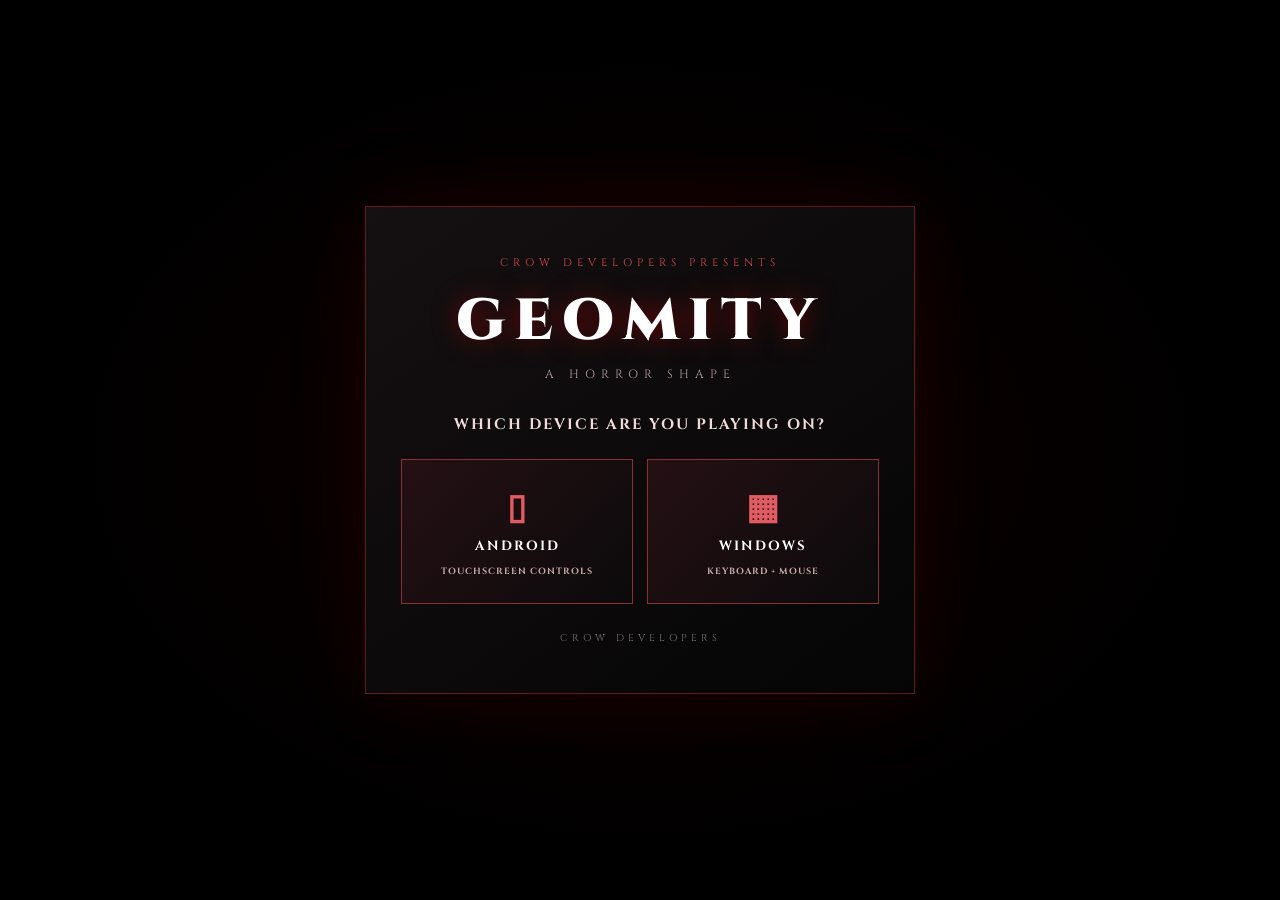
==== Geomity_Web_v1.0/frontend/game/game.html @ b89e96bc "Add files via upload" ====
<!DOCTYPE html>
<html lang="en">
<head>
    <meta charset="UTF-8">
    <meta name="viewport" content="width=device-width, initial-scale=1.0, maximum-scale=1.0, user-scalable=no">
    <meta name="theme-color" content="#020203">
    <title>GEOMITY — A Horror Shape</title>
    <link rel="stylesheet" href="game.css">
</head>
<body>

    <canvas id="game"></canvas>

    <!-- DEVICE SELECTION -->
    <div id="device-screen" class="screen">
        <div class="overlay-panel">
            <div class="eyebrow">CROW DEVELOPERS PRESENTS</div>
            <h1>GEOMITY</h1>
            <p class="subtitle">A HORROR SHAPE</p>
            <h2 class="device-heading">WHICH DEVICE ARE YOU PLAYING ON?</h2>

            <div class="device-options">
                <button id="android-button" class="device-button">
                    <span class="device-icon">▯</span>
                    <span>ANDROID</span>
                    <small>TOUCHSCREEN CONTROLS</small>
                </button>

                <button id="windows-button" class="device-button">
                    <span class="device-icon">▦</span>
                    <span>WINDOWS</span>
                    <small>KEYBOARD + MOUSE</small>
                </button>
            </div>

            <div class="overlay-footer">CROW DEVELOPERS</div>
        </div>
    </div>

    <!-- ANDROID LANDSCAPE INSTRUCTION -->
    <div id="orientation-screen" class="screen hidden">
        <div class="overlay-panel">
            <div class="eyebrow">ANDROID MODE</div>
            <div class="rotate-symbol">↻</div>
            <h2>ROTATE YOUR DEVICE</h2>
            <p id="orientation-message">
                Please turn your phone sideways to landscape mode to play GEOMITY.
            </p>
        </div>
    </div>

    <!-- GAME HUD -->
    <div id="hud">
        <div class="hud-top">
            <div class="brand">GEOMITY <span>V1.0</span></div>
            <div id="map-name">MAP 1: THE FORGOTTEN MAZE</div>
            <div id="fragments">FRAGMENTS: 0 / 3</div>
        </div>

        <div id="message">FIND THE THREE ENERGY FRAGMENTS</div>
        <div id="crosshair">+</div>

        <div id="hint">
            WASD: MOVE | MOUSE: LOOK | F: FLASHLIGHT | ESC: PAUSE
        </div>
    </div>

    <!-- ANDROID TOUCH CONTROLS -->
    <div id="touch-controls" class="hidden">
        <div class="touch-movement">
            <button class="touch-button" data-key="w" aria-label="Move forward">▲</button>
            <div class="touch-middle">
                <button class="touch-button" data-key="a" aria-label="Move left">◀</button>
                <button class="touch-button" data-key="s" aria-label="Move backward">▼</button>
                <button class="touch-button" data-key="d" aria-label="Move right">▶</button>
            </div>
        </div>

        <div class="touch-actions">
            <button id="touch-flashlight" class="touch-button action-button">LIGHT</button>
            <button id="touch-pause" class="touch-button action-button">PAUSE</button>
        </div>

        <div id="touch-look-hint">DRAG THE SCREEN TO LOOK</div>
    </div>

    <!-- MAP SELECTION -->
    <div id="map-screen" class="screen hidden">
        <div class="map-panel">
            <div class="eyebrow">CROW DEVELOPERS PRESENTS</div>
            <h1>GEOMITY</h1>
            <p class="subtitle">A HORROR SHAPE</p>
            <h2>SELECT YOUR MAP</h2>
            <p class="map-description">
                Complete each map to unlock the next challenge.
            </p>

            <div class="map-list">
                <button class="map-card unlocked" id="map-1-button" data-map="1">
                    <span class="map-number">MAP 01</span>
                    <span class="map-title">THE FORGOTTEN MAZE</span>
                    <span class="map-difficulty">EASY</span>
                    <span class="map-status">UNLOCKED</span>
                </button>

                <button class="map-card locked" id="map-2-button" data-map="2" disabled>
                    <span class="map-number">MAP 02</span>
                    <span class="map-title">THE SILENT ROOMS</span>
                    <span class="map-difficulty">MEDIUM</span>
                    <span class="map-status">LOCKED</span>
                </button>

                <button class="map-card locked" id="map-3-button" data-map="3" disabled>
                    <span class="map-number">MAP 03</span>
                    <span class="map-title">THE HOLLOW DEPTHS</span>
                    <span class="map-difficulty">HARD</span>
                    <span class="map-status">LOCKED</span>
                </button>

                <button class="map-card locked" id="map-4-button" data-map="4" disabled>
                    <span class="map-number">MAP 04</span>
                    <span class="map-title">THE DARKEST HOUR</span>
                    <span class="map-difficulty">EXTREME</span>
                    <span class="map-status">LOCKED</span>
                </button>

                <button class="map-card locked" id="map-5-button" data-map="5" disabled>
                    <span class="map-number">MAP 05</span>
                    <span class="map-title">THE IMPOSSIBLE</span>
                    <span class="map-difficulty">IMPOSSIBLE</span>
                    <span class="map-status">LOCKED</span>
                </button>
            </div>

            <button id="map-exit-button" class="map-exit-button">
                EXIT TO MAIN MENU
            </button>

            <div class="overlay-footer">CROW DEVELOPERS</div>
        </div>
    </div>

    <!-- INTRODUCTION / PAUSE / RESULT -->
    <div id="overlay" class="screen hidden">
        <div class="overlay-panel">
            <div class="eyebrow">A HORROR SHAPE</div>
            <h1 id="result-title">GEOMITY</h1>
            <p id="result-text">THE MAZE IS WAITING.</p>
            <button id="start-button">ENTER THE MAZE</button>
            <button id="exit-level-button" class="hidden">EXIT LEVEL</button>
            <div class="overlay-footer">CROW DEVELOPERS</div>
        </div>
    </div>

    <script src="../audio/music.js"></script>
    <script src="game.js"></script>
</body>
</html>
---- Geomity_Web_v1.0/frontend/game/game.css ----
@import url('https://fonts.googleapis.com/css2?family=Cinzel:wght@400;500;600;700;900&display=swap');

* {
    margin: 0;
    padding: 0;
    box-sizing: border-box;
}

html, body {
    width: 100%;
    height: 100%;
    overflow: hidden;
    background: #020203;
    color: #fff;
    font-family: 'Cinzel', Georgia, serif;
    user-select: none;
    -webkit-user-select: none;
    -webkit-tap-highlight-color: transparent;
    touch-action: none;
}

/* GAME CANVAS */

canvas {
    position: fixed;
    inset: 0;
    z-index: 0;
    display: block;
    width: 100vw;
    height: 100vh;
    touch-action: none;
}

/* GAME HUD */

#hud {
    position: fixed;
    inset: 0;
    z-index: 2;
    pointer-events: none;
}

.hud-top {
    position: absolute;
    top: 22px;
    left: 28px;
    right: 28px;
    display: flex;
    justify-content: space-between;
    align-items: center;
    gap: 20px;
    font-size: 13px;
    letter-spacing: 2px;
    text-shadow: 0 0 12px #000;
}

.brand {
    font-size: 20px;
    font-weight: 900;
    color: #fff;
}

.brand span {
    color: #c52c35;
    font-size: 11px;
}

#map-name, #fragments {
    color: #eee;
}

#message {
    position: absolute;
    top: 85px;
    width: 100%;
    text-align: center;
    font-size: 13px;
    letter-spacing: 3px;
    color: #e7c6c6;
}

#crosshair {
    position: absolute;
    top: 50%;
    left: 50%;
    transform: translate(-50%, -50%);
    font-size: 23px;
    color: white;
    text-shadow: 0 0 8px red;
}

#hint {
    position: absolute;
    bottom: 20px;
    width: 100%;
    text-align: center;
    color: #bbb;
    font-size: 10px;
    letter-spacing: 1.5px;
}

/* SCREEN OVERLAYS */

.screen {
    position: fixed;
    inset: 0;
    z-index: 10;
    display: flex;
    justify-content: center;
    align-items: center;
    padding: 28px;
    overflow-y: auto;
    background:
        radial-gradient(ellipse at center, rgba(80, 0, 0, 0.20), transparent 65%),
        rgba(0, 0, 0, 0.94);
}

.hidden {
    display: none !important;
}

/* DEVICE SELECTION */

.overlay-panel {
    width: min(550px, 100%);
    padding: 48px 35px;
    text-align: center;
    border: 1px solid rgba(180, 45, 52, 0.5);
    background: linear-gradient(145deg, #151012, #050505);
    box-shadow: 0 0 70px rgba(120, 0, 0, 0.2);
}

.eyebrow {
    color: #d44b52;
    font-size: 11px;
    letter-spacing: 5px;
    margin-bottom: 12px;
}

.overlay-panel h1,
.map-panel h1 {
    color: #fff;
    font-size: clamp(35px, 6vw, 58px);
    font-weight: 900;
    letter-spacing: 9px;
    text-shadow: 0 0 25px rgba(180, 0, 0, 0.55);
}

.subtitle {
    color: #b7a2a2;
    font-size: 12px;
    letter-spacing: 6px;
    margin-top: 5px;
    margin-bottom: 30px;
}

.device-heading {
    color: #f1dada;
    font-size: 15px;
    letter-spacing: 2px;
    line-height: 1.7;
    margin: 22px 0;
}

.device-options {
    display: grid;
    grid-template-columns: repeat(2, minmax(0, 1fr));
    gap: 14px;
}

.device-button {
    min-height: 145px;
    padding: 18px 10px;
    display: flex;
    flex-direction: column;
    align-items: center;
    justify-content: center;
    gap: 10px;
    border: 1px solid #8c3038;
    background: linear-gradient(135deg, #251014, #0b0a0b);
    color: #fff;
    font-family: inherit;
    font-weight: 700;
    letter-spacing: 2px;
    cursor: pointer;
    transition: 0.25s ease;
}

.device-button:hover,
.device-button:focus-visible {
    border-color: #ff555e;
    background: linear-gradient(135deg, #45151c, #130c0e);
    box-shadow: 0 0 25px rgba(170, 0, 0, 0.25);
}

.device-button small {
    color: #c8aaaa;
    font-size: 9px;
    letter-spacing: 1px;
}

.device-icon {
    font-family: Arial, sans-serif;
    font-size: 35px;
    color: #e05b62;
}

.overlay-footer {
    color: #777;
    font-size: 10px;
    letter-spacing: 4px;
    margin-top: 27px;
}

/* ORIENTATION SCREEN */

#orientation-screen {
    z-index: 30;
}

.rotate-symbol {
    font-family: Arial, sans-serif;
    font-size: 65px;
    color: #e05b62;
    margin: 12px 0;
}

#orientation-screen h2 {
    font-size: 19px;
    letter-spacing: 3px;
    margin-bottom: 15px;
}

#orientation-message {
    color: #c9baba;
    font-family: Georgia, serif;
    font-size: 15px;
    line-height: 1.8;
}

/* MAP SELECTION */

.map-panel {
    width: min(850px, 100%);
    max-height: 100%;
    overflow-y: auto;
    padding: 30px 35px;
    text-align: center;
    border: 1px solid rgba(170, 45, 52, 0.45);
    background: linear-gradient(145deg, #101012, #070708);
    box-shadow:
        0 0 60px rgba(120, 0, 0, 0.15),
        inset 0 0 35px rgba(255, 255, 255, 0.015);
}

.map-panel h2 {
    color: #f1dada;
    font-size: 18px;
    letter-spacing: 4px;
    margin-bottom: 12px;
}

.map-description {
    color: #aaa;
    font-family: Georgia, serif;
    font-size: 14px;
    line-height: 1.7;
    margin: 0 auto 27px;
}

/* MAP CARDS */

.map-list {
    display: grid;
    grid-template-columns: repeat(2, minmax(0, 1fr));
    gap: 15px;
    width: 100%;
}

.map-card {
    min-height: 120px;
    padding: 17px 20px;
    display: flex;
    flex-direction: column;
    justify-content: center;
    align-items: flex-start;
    gap: 8px;
    text-align: left;
    border: 1px solid #383033;
    background: linear-gradient(135deg, #191416, #0b0a0b);
    color: #fff;
    cursor: pointer;
    font-family: inherit;
    transition: 0.25s ease;
}

.map-card.unlocked {
    border-color: #8c3038;
}

.map-card.unlocked:hover {
    border-color: #ff555e;
    background: linear-gradient(135deg, #351317, #130c0e);
    transform: translateY(-3px);
    box-shadow: 0 8px 25px rgba(170, 0, 0, 0.2);
}

.map-card.locked {
    opacity: 0.48;
    cursor: not-allowed;
}

.map-number {
    color: #d45a60;
    font-size: 10px;
    letter-spacing: 3px;
}

.map-title {
    color: #fff;
    font-size: 14px;
    font-weight: 700;
    letter-spacing: 1.5px;
    line-height: 1.5;
}

.map-difficulty {
    color: #d4baba;
    font-size: 10px;
    letter-spacing: 2px;
}

.map-status {
    color: #e05b62;
    font-size: 9px;
    letter-spacing: 2px;
    margin-top: 2px;
}

.map-card.locked .map-status {
    color: #999;
}

/* INTRODUCTION / PAUSE / RESULT */

#result-text {
    color: #c9baba;
    font-family: Georgia, serif;
    font-size: 15px;
    line-height: 1.8;
    margin: 20px 0 30px;
}

#start-button,
#exit-level-button {
    display: block;
    width: min(280px, 100%);
    min-height: 48px;
    margin: 13px auto;
    padding: 12px 20px;
    border: 1px solid #a93640;
    background: #4a1017;
    color: white;
    font-family: inherit;
    font-size: 12px;
    font-weight: 700;
    letter-spacing: 3px;
    cursor: pointer;
    transition: 0.25s ease;
}

#start-button:hover,
#exit-level-button:hover {
    background: #8c202b;
    box-shadow: 0 0 22px rgba(190, 30, 40, 0.35);
}

#exit-level-button {
    background: #171315;
    border-color: #655055;
}

#exit-level-button:hover {
    background: #302126;
}

/* ANDROID TOUCH CONTROLS */

#touch-controls {
    position: fixed;
    inset: 0;
    z-index: 5;
    pointer-events: none;
}

.touch-movement {
    position: absolute;
    left: 20px;
    bottom: 22px;
    display: flex;
    flex-direction: column;
    align-items: center;
    gap: 7px;
    pointer-events: auto;
}

.touch-middle {
    display: flex;
    align-items: center;
    gap: 7px;
}

.touch-button {
    min-width: 54px;
    min-height: 54px;
    padding: 8px;
    border: 1px solid rgba(220, 75, 85, 0.8);
    border-radius: 10px;
    background: rgba(30, 8, 13, 0.82);
    color: #fff;
    font-family: Arial, sans-serif;
    font-size: 21px;
    font-weight: bold;
    touch-action: none;
    user-select: none;
    -webkit-user-select: none;
}

.touch-button:active {
    background: rgba(130, 25, 40, 0.95);
    border-color: #ff6974;
}

.touch-actions {
    position: absolute;
    right: 20px;
    bottom: 25px;
    display: flex;
    flex-direction: column;
    gap: 10px;
    pointer-events: auto;
}

.action-button {
    min-width: 76px;
    min-height: 48px;
    font-family: 'Cinzel', Georgia, serif;
    font-size: 10px;
    letter-spacing: 1px;
}

#touch-look-hint {
    position: absolute;
    right: 115px;
    bottom: 18px;
    color: rgba(255, 255, 255, 0.55);
    font-size: 9px;
    letter-spacing: 1px;
    pointer-events: none;
}

/* SCROLLBARS */

.map-panel::-webkit-scrollbar,
.screen::-webkit-scrollbar {
    width: 6px;
}

.map-panel::-webkit-scrollbar-thumb,
.screen::-webkit-scrollbar-thumb {
    background: #743039;
}

/* RESPONSIVE */

@media (max-width: 650px) {
    .screen {
        padding: 12px;
    }

    .map-panel {
        padding: 25px 16px;
    }

    .map-list {
        grid-template-columns: 1fr;
    }

    .map-card {
        min-height: 110px;
    }

    .hud-top {
        top: 12px;
        left: 12px;
        right: 12px;
        flex-wrap: wrap;
        font-size: 9px;
    }

    #hint {
        font-size: 8px;
        letter-spacing: 0.5px;
    }

    .overlay-panel {
        padding: 30px 18px;
    }
}

@media (max-width: 420px) {
    .device-options {
        grid-template-columns: 1fr;
    }

    .device-button {
        min-height: 105px;
    }
}

@media (max-height: 650px) {
    .map-panel {
        padding-top: 18px;
        padding-bottom: 18px;
    }

    .subtitle {
        margin-bottom: 18px;
    }

    .map-description {
        margin-bottom: 15px;
    }

    .map-card {
        min-height: 100px;
    }
}

/* LANDSCAPE MOBILE LAYOUT */

@media (orientation: landscape) and (max-height: 500px) {
    .touch-movement {
        left: 14px;
        bottom: 10px;
        gap: 4px;
    }

    .touch-middle {
        gap: 4px;
    }

    .touch-button {
        min-width: 45px;
        min-height: 43px;
    }

    .touch-actions {
        right: 14px;
        bottom: 12px;
    }

    .action-button {
        min-width: 65px;
        min-height: 40px;
    }

    #touch-look-hint {
        display: none;
    }
}

/* MAP SELECTION EXIT BUTTON */

.map-exit-button {
    display: block;
    width: min(280px, 100%);
    min-height: 48px;
    margin: 20px auto 0;
    padding: 12px 20px;

    background: #171315;
    color: #e8dfe0;
    border: 1px solid #655055;
    border-radius: 4px;

    font-family: inherit;
    font-size: 13px;
    font-weight: 700;
    letter-spacing: 2px;

    cursor: pointer;
    transition: 0.2s ease;
}

.map-exit-button:hover {
    background: #302126;
    border-color: #a33a45;
    box-shadow: 0 0 18px rgba(190, 30, 40, 0.3);
}
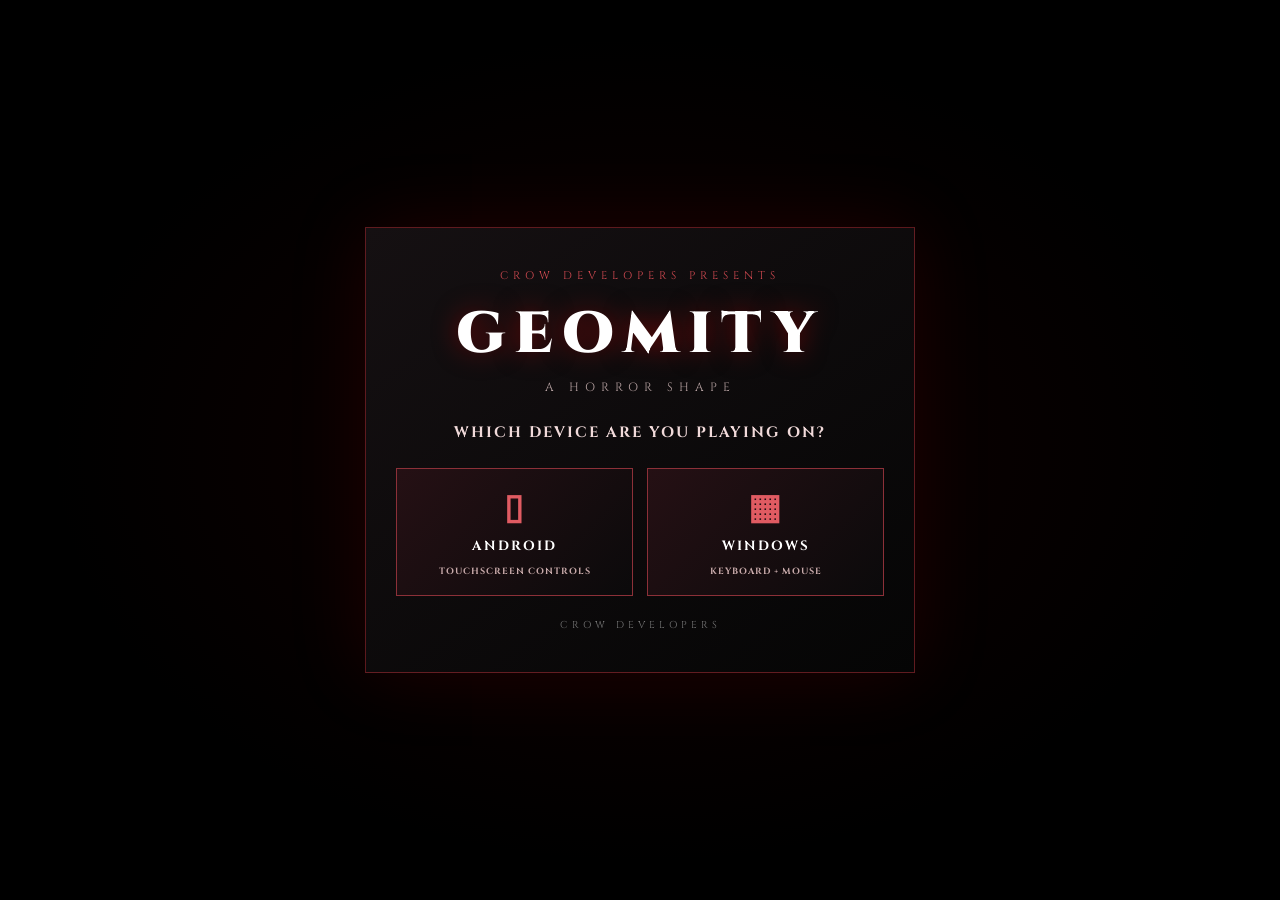
==== commit 75673358: "Refactor game.html for improved structure and clarity" ====
--- a/Geomity_Web_v1.0/frontend/game/game.html
+++ b/Geomity_Web_v1.0/frontend/game/game.html
@@ -1,3 +1,4 @@
+
 <!DOCTYPE html>
 <html lang="en">
 <head>
@@ -69,6 +70,7 @@
     <div id="touch-controls" class="hidden">
         <div class="touch-movement">
             <button class="touch-button" data-key="w" aria-label="Move forward">▲</button>
+
             <div class="touch-middle">
                 <button class="touch-button" data-key="a" aria-label="Move left">◀</button>
                 <button class="touch-button" data-key="s" aria-label="Move backward">▼</button>
@@ -77,82 +79,128 @@
         </div>
 
         <div class="touch-actions">
-            <button id="touch-flashlight" class="touch-button action-button">LIGHT</button>
-            <button id="touch-pause" class="touch-button action-button">PAUSE</button>
+            <button id="touch-flashlight" class="touch-button action-button">
+                LIGHT
+            </button>
+
+            <button id="touch-pause" class="touch-button action-button">
+                PAUSE
+            </button>
         </div>
 
         <div id="touch-look-hint">DRAG THE SCREEN TO LOOK</div>
     </div>
 
-    <!-- MAP SELECTION -->
+    <!-- MAP SELECTION: ONE MAP AT A TIME -->
     <div id="map-screen" class="screen hidden">
         <div class="map-panel">
+
             <div class="eyebrow">CROW DEVELOPERS PRESENTS</div>
+
             <h1>GEOMITY</h1>
             <p class="subtitle">A HORROR SHAPE</p>
+
             <h2>SELECT YOUR MAP</h2>
+
             <p class="map-description">
                 Complete each map to unlock the next challenge.
             </p>
 
-            <div class="map-list">
-                <button class="map-card unlocked" id="map-1-button" data-map="1">
-                    <span class="map-number">MAP 01</span>
-                    <span class="map-title">THE FORGOTTEN MAZE</span>
-                    <span class="map-difficulty">EASY</span>
-                    <span class="map-status">UNLOCKED</span>
-                </button>
-
-                <button class="map-card locked" id="map-2-button" data-map="2" disabled>
-                    <span class="map-number">MAP 02</span>
-                    <span class="map-title">THE SILENT ROOMS</span>
-                    <span class="map-difficulty">MEDIUM</span>
-                    <span class="map-status">LOCKED</span>
-                </button>
-
-                <button class="map-card locked" id="map-3-button" data-map="3" disabled>
-                    <span class="map-number">MAP 03</span>
-                    <span class="map-title">THE HOLLOW DEPTHS</span>
-                    <span class="map-difficulty">HARD</span>
-                    <span class="map-status">LOCKED</span>
-                </button>
-
-                <button class="map-card locked" id="map-4-button" data-map="4" disabled>
-                    <span class="map-number">MAP 04</span>
-                    <span class="map-title">THE DARKEST HOUR</span>
-                    <span class="map-difficulty">EXTREME</span>
-                    <span class="map-status">LOCKED</span>
-                </button>
-
-                <button class="map-card locked" id="map-5-button" data-map="5" disabled>
-                    <span class="map-number">MAP 05</span>
-                    <span class="map-title">THE IMPOSSIBLE</span>
-                    <span class="map-difficulty">IMPOSSIBLE</span>
-                    <span class="map-status">LOCKED</span>
-                </button>
+            <div class="map-carousel">
+
+                <button
+                    type="button"
+                    id="map-prev-button"
+                    class="map-nav-button"
+                    aria-label="Previous map">
+                    &#10094;
+                </button>
+
+                <div class="map-preview" aria-live="polite">
+
+                    <div
+                        class="map-preview-number"
+                        id="map-preview-number">
+                        MAP 1 OF 5
+                    </div>
+
+                    <div
+                        class="map-preview-symbol"
+                        id="map-preview-symbol">
+                        01
+                    </div>
+
+                    <h3 id="map-preview-title">
+                        THE FORGOTTEN MAZE
+                    </h3>
+
+                    <p
+                        class="map-preview-difficulty"
+                        id="map-preview-difficulty">
+                        EASY
+                    </p>
+
+                    <p
+                        class="map-preview-status unlocked"
+                        id="map-preview-status">
+                        UNLOCKED
+                    </p>
+
+                </div>
+
+                <button
+                    type="button"
+                    id="map-next-button"
+                    class="map-nav-button"
+                    aria-label="Next map">
+                    &#10095;
+                </button>
+
             </div>
 
-            <button id="map-exit-button" class="map-exit-button">
+            <button
+                type="button"
+                id="map-play-button"
+                class="map-play-button">
+                PLAY MAP
+            </button>
+
+            <button
+                id="map-exit-button"
+                class="map-exit-button">
                 EXIT TO MAIN MENU
             </button>
 
             <div class="overlay-footer">CROW DEVELOPERS</div>
+
         </div>
     </div>
 
     <!-- INTRODUCTION / PAUSE / RESULT -->
     <div id="overlay" class="screen hidden">
         <div class="overlay-panel">
+
             <div class="eyebrow">A HORROR SHAPE</div>
+
             <h1 id="result-title">GEOMITY</h1>
+
             <p id="result-text">THE MAZE IS WAITING.</p>
-            <button id="start-button">ENTER THE MAZE</button>
-            <button id="exit-level-button" class="hidden">EXIT LEVEL</button>
+
+            <button id="start-button">
+                ENTER THE MAZE
+            </button>
+
+            <button id="exit-level-button" class="hidden">
+                EXIT LEVEL
+            </button>
+
             <div class="overlay-footer">CROW DEVELOPERS</div>
+
         </div>
     </div>
 
     <script src="../audio/music.js"></script>
     <script src="game.js"></script>
+
 </body>
-</html>+</html>
--- a/Geomity_Web_v1.0/frontend/game/game.css
+++ b/Geomity_Web_v1.0/frontend/game/game.css
@@ -1,4 +1,9 @@
+
 @import url('https://fonts.googleapis.com/css2?family=Cinzel:wght@400;500;600;700;900&display=swap');
+
+/* =====================================
+   GLOBAL
+===================================== */
 
 * {
     margin: 0;
@@ -6,9 +11,11 @@
     box-sizing: border-box;
 }
 
-html, body {
+html,
+body {
     width: 100%;
     height: 100%;
+    min-height: 0;
     overflow: hidden;
     background: #020203;
     color: #fff;
@@ -16,22 +23,33 @@
     user-select: none;
     -webkit-user-select: none;
     -webkit-tap-highlight-color: transparent;
-    touch-action: none;
-}
-
-/* GAME CANVAS */
+    overscroll-behavior: none;
+}
+
+@supports (height: 100dvh) {
+    html,
+    body {
+        height: 100dvh;
+    }
+}
+
+/* =====================================
+   GAME CANVAS
+===================================== */
 
 canvas {
     position: fixed;
     inset: 0;
     z-index: 0;
     display: block;
-    width: 100vw;
-    height: 100vh;
+    width: 100%;
+    height: 100%;
     touch-action: none;
 }
 
-/* GAME HUD */
+/* =====================================
+   GAME HUD
+===================================== */
 
 #hud {
     position: fixed;
@@ -65,7 +83,8 @@
     font-size: 11px;
 }
 
-#map-name, #fragments {
+#map-name,
+#fragments {
     color: #eee;
 }
 
@@ -99,7 +118,9 @@
     letter-spacing: 1.5px;
 }
 
-/* SCREEN OVERLAYS */
+/* =====================================
+   SCREEN OVERLAYS
+===================================== */
 
 .screen {
     position: fixed;
@@ -108,10 +129,14 @@
     display: flex;
     justify-content: center;
     align-items: center;
-    padding: 28px;
-    overflow-y: auto;
+    padding: 16px;
+    overflow: hidden;
     background:
-        radial-gradient(ellipse at center, rgba(80, 0, 0, 0.20), transparent 65%),
+        radial-gradient(
+            ellipse at center,
+            rgba(80, 0, 0, 0.20),
+            transparent 65%
+        ),
         rgba(0, 0, 0, 0.94);
 }
 
@@ -119,11 +144,14 @@
     display: none !important;
 }
 
-/* DEVICE SELECTION */
+/* =====================================
+   DEVICE SELECTION
+===================================== */
 
 .overlay-panel {
     width: min(550px, 100%);
-    padding: 48px 35px;
+    max-height: 100%;
+    padding: 40px 30px;
     text-align: center;
     border: 1px solid rgba(180, 45, 52, 0.5);
     background: linear-gradient(145deg, #151012, #050505);
@@ -140,7 +168,7 @@
 .overlay-panel h1,
 .map-panel h1 {
     color: #fff;
-    font-size: clamp(35px, 6vw, 58px);
+    font-size: clamp(28px, 6vw, 58px);
     font-weight: 900;
     letter-spacing: 9px;
     text-shadow: 0 0 25px rgba(180, 0, 0, 0.55);
@@ -151,7 +179,7 @@
     font-size: 12px;
     letter-spacing: 6px;
     margin-top: 5px;
-    margin-bottom: 30px;
+    margin-bottom: 25px;
 }
 
 .device-heading {
@@ -169,7 +197,7 @@
 }
 
 .device-button {
-    min-height: 145px;
+    min-height: 125px;
     padding: 18px 10px;
     display: flex;
     flex-direction: column;
@@ -209,10 +237,12 @@
     color: #777;
     font-size: 10px;
     letter-spacing: 4px;
-    margin-top: 27px;
-}
-
-/* ORIENTATION SCREEN */
+    margin-top: 22px;
+}
+
+/* =====================================
+   ORIENTATION SCREEN
+===================================== */
 
 #orientation-screen {
     z-index: 30;
@@ -238,13 +268,14 @@
     line-height: 1.8;
 }
 
-/* MAP SELECTION */
+/* =====================================
+   MAP SELECTION
+===================================== */
 
 .map-panel {
     width: min(850px, 100%);
-    max-height: 100%;
-    overflow-y: auto;
-    padding: 30px 35px;
+    max-height: calc(100% - 12px);
+    padding: 22px 30px;
     text-align: center;
     border: 1px solid rgba(170, 45, 52, 0.45);
     background: linear-gradient(145deg, #101012, #070708);
@@ -257,34 +288,36 @@
     color: #f1dada;
     font-size: 18px;
     letter-spacing: 4px;
-    margin-bottom: 12px;
+    margin-bottom: 10px;
 }
 
 .map-description {
     color: #aaa;
     font-family: Georgia, serif;
     font-size: 14px;
-    line-height: 1.7;
-    margin: 0 auto 27px;
-}
-
-/* MAP CARDS */
+    line-height: 1.6;
+    margin: 0 auto 18px;
+}
+
+/* =====================================
+   MAP CARDS
+===================================== */
 
 .map-list {
     display: grid;
     grid-template-columns: repeat(2, minmax(0, 1fr));
-    gap: 15px;
+    gap: 12px;
     width: 100%;
 }
 
 .map-card {
-    min-height: 120px;
-    padding: 17px 20px;
+    min-height: 105px;
+    padding: 13px 17px;
     display: flex;
     flex-direction: column;
     justify-content: center;
     align-items: flex-start;
-    gap: 8px;
+    gap: 6px;
     text-align: left;
     border: 1px solid #383033;
     background: linear-gradient(135deg, #191416, #0b0a0b);
@@ -341,7 +374,9 @@
     color: #999;
 }
 
-/* INTRODUCTION / PAUSE / RESULT */
+/* =====================================
+   INTRODUCTION / PAUSE / RESULT
+===================================== */
 
 #result-text {
     color: #c9baba;
@@ -384,7 +419,9 @@
     background: #302126;
 }
 
-/* ANDROID TOUCH CONTROLS */
+/* =====================================
+   ANDROID TOUCH CONTROLS
+===================================== */
 
 #touch-controls {
     position: fixed;
@@ -459,7 +496,37 @@
     pointer-events: none;
 }
 
-/* SCROLLBARS */
+/* =====================================
+   MAP EXIT BUTTON
+===================================== */
+
+.map-exit-button {
+    display: block;
+    width: min(280px, 100%);
+    min-height: 44px;
+    margin: 14px auto 0;
+    padding: 10px 20px;
+    background: #171315;
+    color: #e8dfe0;
+    border: 1px solid #655055;
+    border-radius: 4px;
+    font-family: inherit;
+    font-size: 13px;
+    font-weight: 700;
+    letter-spacing: 2px;
+    cursor: pointer;
+    transition: 0.2s ease;
+}
+
+.map-exit-button:hover {
+    background: #302126;
+    border-color: #a33a45;
+    box-shadow: 0 0 18px rgba(190, 30, 40, 0.3);
+}
+
+/* =====================================
+   SCROLLBAR APPEARANCE
+===================================== */
 
 .map-panel::-webkit-scrollbar,
 .screen::-webkit-scrollbar {
@@ -471,23 +538,21 @@
     background: #743039;
 }
 
-/* RESPONSIVE */
+/* =====================================
+   SMALL SCREENS
+===================================== */
 
 @media (max-width: 650px) {
     .screen {
-        padding: 12px;
+        padding: 8px;
     }
 
     .map-panel {
-        padding: 25px 16px;
-    }
-
-    .map-list {
-        grid-template-columns: 1fr;
+        padding: 16px 12px;
     }
 
     .map-card {
-        min-height: 110px;
+        min-height: 85px;
     }
 
     .hud-top {
@@ -504,42 +569,137 @@
     }
 
     .overlay-panel {
-        padding: 30px 18px;
-    }
-}
-
-@media (max-width: 420px) {
+        padding: 25px 16px;
+    }
+}
+
+@media (max-width: 420px) and (orientation: portrait) {
     .device-options {
         grid-template-columns: 1fr;
     }
 
     .device-button {
-        min-height: 105px;
-    }
-}
-
-@media (max-height: 650px) {
+        min-height: 95px;
+    }
+}
+
+/* =====================================
+   SHORT LANDSCAPE SCREENS
+   ANDROID MAP SELECTION FIT
+===================================== */
+
+@media (orientation: landscape) and (max-height: 500px) {
+
+    .screen {
+        padding: 5px;
+    }
+
+    /* Keep all map content inside the viewport */
     .map-panel {
-        padding-top: 18px;
-        padding-bottom: 18px;
+        width: min(850px, 100%);
+        max-height: calc(100dvh - 10px);
+        padding: 7px 14px;
+        display: flex;
+        flex-direction: column;
+        justify-content: center;
+        overflow: hidden;
+    }
+
+    .map-panel h1 {
+        font-size: clamp(19px, 5vh, 30px);
+        letter-spacing: 5px;
+        line-height: 1.15;
+    }
+
+    .map-panel h2 {
+        font-size: 13px;
+        letter-spacing: 3px;
+        margin-bottom: 4px;
+    }
+
+    .map-description {
+        font-size: 11px;
+        line-height: 1.25;
+        margin-bottom: 7px;
+    }
+
+    /* Five cards: two columns, three rows */
+    .map-list {
+        grid-template-columns: repeat(2, minmax(0, 1fr));
+        gap: 5px 8px;
+    }
+
+    .map-card {
+        min-height: 0;
+        height: clamp(48px, 14vh, 65px);
+        padding: 5px 10px;
+        gap: 2px;
+    }
+
+    .map-number {
+        font-size: 8px;
+        letter-spacing: 2px;
+    }
+
+    .map-title {
+        font-size: 11px;
+        line-height: 1.2;
+        letter-spacing: 1px;
+    }
+
+    .map-difficulty {
+        font-size: 8px;
+        letter-spacing: 1px;
+    }
+
+    .map-status {
+        font-size: 7px;
+        margin-top: 0;
+    }
+
+    .map-exit-button {
+        min-height: 30px;
+        margin-top: 6px;
+        padding: 4px 12px;
+        font-size: 10px;
+        letter-spacing: 1.5px;
+    }
+
+    /* Compact device selection too */
+    .overlay-panel {
+        padding: 12px 20px;
+    }
+
+    .overlay-panel h1 {
+        font-size: clamp(22px, 6vh, 36px);
+        letter-spacing: 5px;
     }
 
     .subtitle {
-        margin-bottom: 18px;
-    }
-
-    .map-description {
-        margin-bottom: 15px;
-    }
-
-    .map-card {
-        min-height: 100px;
-    }
-}
-
-/* LANDSCAPE MOBILE LAYOUT */
-
-@media (orientation: landscape) and (max-height: 500px) {
+        margin-bottom: 8px;
+    }
+
+    .device-heading {
+        margin: 8px 0;
+        font-size: 12px;
+    }
+
+    .device-button {
+        min-height: 75px;
+        padding: 7px;
+        gap: 4px;
+    }
+
+    .device-icon {
+        font-size: 25px;
+    }
+
+    .overlay-footer {
+        margin-top: 8px;
+        font-size: 8px;
+    }
+
+    /* Touch control positioning */
     .touch-movement {
         left: 14px;
         bottom: 10px;
@@ -558,11 +718,12 @@
     .touch-actions {
         right: 14px;
         bottom: 12px;
+        gap: 6px;
     }
 
     .action-button {
         min-width: 65px;
-        min-height: 40px;
+        min-height: 38px;
     }
 
     #touch-look-hint {
@@ -570,31 +731,41 @@
     }
 }
 
-/* MAP SELECTION EXIT BUTTON */
-
-.map-exit-button {
-    display: block;
-    width: min(280px, 100%);
-    min-height: 48px;
-    margin: 20px auto 0;
-    padding: 12px 20px;
-
-    background: #171315;
-    color: #e8dfe0;
-    border: 1px solid #655055;
-    border-radius: 4px;
-
-    font-family: inherit;
-    font-size: 13px;
-    font-weight: 700;
-    letter-spacing: 2px;
-
-    cursor: pointer;
-    transition: 0.2s ease;
-}
-
-.map-exit-button:hover {
-    background: #302126;
-    border-color: #a33a45;
-    box-shadow: 0 0 18px rgba(190, 30, 40, 0.3);
-}+/* =====================================
+   VERY SHORT LANDSCAPE SCREENS
+===================================== */
+
+@media (orientation: landscape) and (max-height: 350px) {
+
+    .map-panel {
+        padding: 4px 10px;
+    }
+
+    .map-panel h1 {
+        font-size: 19px;
+    }
+
+    .map-panel h2 {
+        font-size: 11px;
+    }
+
+    .map-description {
+        font-size: 9px;
+        margin-bottom: 4px;
+    }
+
+    .map-card {
+        height: 44px;
+        padding: 3px 8px;
+    }
+
+    .map-title {
+        font-size: 9px;
+    }
+
+    .map-exit-button {
+        min-height: 25px;
+        margin-top: 4px;
+        font-size: 9px;
+    }
+}
